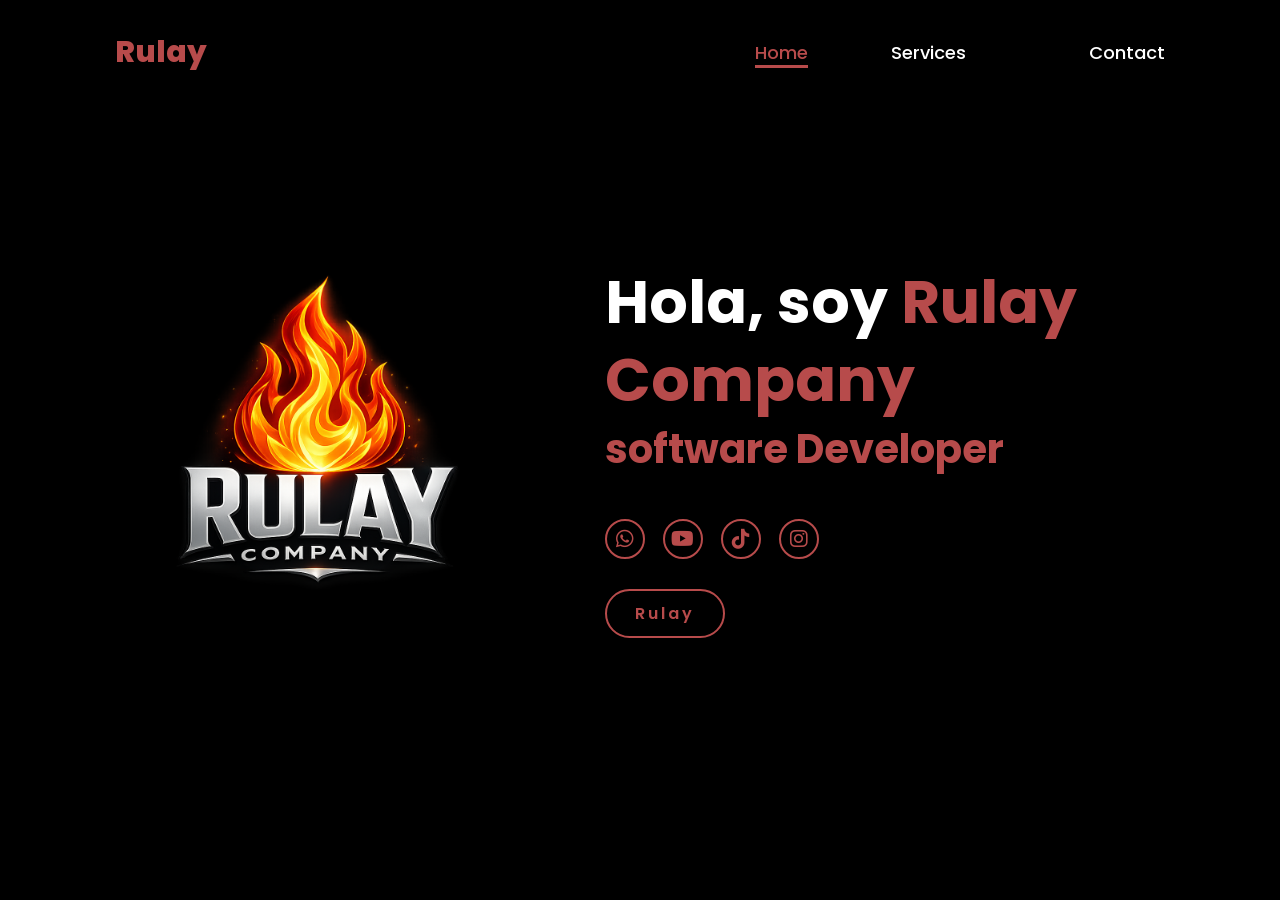
==== index.html @ 6d5b166e "RulayCompany" ====
<!DOCTYPE html>
<html lang="en">
    
<head>
    <meta charset="UTF-8">
    <meta name="viewport" content="width=device-width, initial-scale=1.0">
    <link rel="stylesheet" href="https://cdnjs.cloudflare.com/ajax/libs/font-awesome/6.5.2/css/all.min.css">
    <link rel="stylesheet" href="style.css">
    <title>Rulay Company</title>
</head>
<body>
    <header>
        <a href="#" class="logo">Rulay </a>

        <nav>
            <a href="#" class="active"> Home</a>
            <a href="#" ></a>
            <a href="./Services/index.html" >Services</a>
            <a href="#" ></a>
            <a href="#" ></a>
            <a href="#" >Contact</a>
        </nav>
    </header>
    <section class="home">
        <div class="home-img">
            <img src="./1.png" alt="">
        </div>
        <div class="home-content">
            <h1>Hola, soy <span>Rulay Company</span></h1>
            <h3 class="typing-text"> <span></span></h3>
            <p></p>
            <div class="social-icons">
                <a href="https://w.app/rulaycompany"><i class="fa-brands fa-whatsapp"></i></a>
                <a href="https://www.youtube.com/@Rulaycompany"><i class="fa-brands fa-youtube"></i></a>
                <a href="https://www.tiktok.com/@rulay_company"><i class="fa-brands fa-tiktok"></i></a>
                <a href="https://www.instagram.com/rulaycompany/"><i class="fa-brands fa-instagram"></i></a>
                
            </div>
            <a href="#" class="btn">Rulay</a>
        </div>
    </section>
</body>
</html>
---- style.css ----
@import url('https://fonts.googleapis.com/css2?family=Poppins:wght@100;200;300;400;500;600&display=swap');

*{
    margin: 0;
    padding: 0;
    box-sizing: border-box;
    text-decoration: none;
    border: none;
    outline: none;
    font-family: 'Poppins', sans-serif;
}

html{
    font-size: 62.5%;
}

body{
    width: 100%;
    height: 100vh;
    overflow-x: hidden;
    background-color: black;
    color: white;
}

header{
    margin-top: 20px;
    position: fixed;
    top: 0;
    left: 0;
    width: 100%;
    padding: 1rem 9%;
    background-color: transparent;
    filter: drop-shadow(10px);
    display: flex;
    justify-content: space-between;
    align-items: center;
    z-index: 100;
}

.logo{
    font-size: 3rem;
    color: #b74b4b;
    font-weight: 800;
    cursor: pointer;
    transition: 0.5s ease;
}

.logo:hover{
    transform: scale(1.1);
}

nav a{
    font-size: 1.8rem;
    color: white;
    margin-left: 4rem;
    font-weight: 500;
    transition: 0.3s ease;
    border-bottom: 3px solid transparent;
}

nav a:hover,
nav a.active{
    color: #b74b4b;
    border-bottom: 3px solid #b74b4b;
}

@media(max-width:995px){
    nav{
        position: absolute;
        display: none;
        top: 0;
        right: 0;
        width: 40%;
        border-left: 3px solid #b74b4b;
        border-bottom: 3px solid #b74b4b;
        border-bottom-left-radius: 2rem;
        padding: 1rem solid;
        background-color: #161616;
        border-top: 0.1rem solid rgba(0,0,0,0.1);
    }

    nav.active{
        display: block;
    }

    nav a{
        display: block;
        font-size: 2rem;
        margin: 3rem 0;
    }

    nav a:hover,
    nav a.active{
        padding: 1rem;
        border-radius: 0.5rem;
        border-bottom: 0.5rem solid #b74b4b;
    }
}

section{
    min-height: 100vh;
    padding: 5rem 9% 5rem;
}

.home{
    display: flex;
    justify-content: center;
    align-items: center;
    gap: 8rem;
    background-color: black;
}

.home .home-content h1{
    font-size: 6rem;
    font-weight: 700;
    line-height: 1.3;
}

span{
    color: #b74b4b;
}

.home-content h3{
    font-size: 4rem;
    margin-bottom: 1rem;
    font-weight: 700;
}

.home-content p{
    font-size: 1.6rem;
}

.home-img{
    border-radius: 50%;
}

.home-img img{
    position: relative;
    width: 32vw;
    border-radius: 50%;
    box-shadow: 0 0 25px solid #b74b4b;
    cursor: pointer;
    transition: 0.2s linear;
}

.home-img img:hover{
    font-size: 1.8rem;
    font-weight: 500;
}

.social-icons a{
    display: inline-flex;
    justify-content: center;
    align-items: center;
    width: 4rem;
    height: 4rem;
    background-color: transparent;
    border: 0.2rem solid #b74b4b;
    font-size: 2rem;
    border-radius: 50%;
    margin: 3rem 1.5rem 3rem 0;
    transition: 0.3s ease;
    color: #b74b4b;
}

.social-icons a:hover{
    color: black;
    transform: scale(1.3) translateY(-5px);
    background-color: #b74b4b;
    box-shadow: 0  0 25px #b74b4b;
}

.btn{
    display: inline-block;
    padding: 1rem 2.8rem;
    background-color: black;
    border-radius: 4rem;
    font-size: 1.6rem;
    color: #b74b4b;
    letter-spacing: 0.3rem;
    font-weight: 600;
    border: 2px solid #b74b4b;
    transition: 0.3s ease;
    cursor: pointer;
}

.btn:hover{
    transform: scale3d(1.03);
    background-color: #b74b4b;
    color: black;
    box-shadow: 0 0 25px #b74b4b;
}

.typing-text{
    font-size: 34px;
    font-weight: 600;
    min-width: 280px;
}

.typing-text span{
    position: relative;
}

.typing-text span::before{
    content: "software Developer";
    color: #b74b4b;
    animation: words 20s infinite;
}

.typing-text span::after{
    content: "";
    background-color: black;
    position: absolute;
    width: calc(100% + 8px);
    height: 100%;
    border-left: 3px solid black;
    right: -8;
    animation: cursor 0.6s infinite;
}

@keyframes cursor{
    to{
        border-left: 3px solid #b74b4b;
    }
}

@keyframes words{
    0%, 20%{
        content: "Somos Casa de Cambio";
    }
    21%, 40%{
        content: "Cambio seguro";
    }
    41%, 60%{
        content: "Rápido";
    }
    61%, 80%{
        content: "Confiable";
    }
    81%, 100%{
        content: "";
    }
}

@media (max-width: 1000px){
    .home{
        gap: 4rem;
    }
}

@media(max-width:995px){
    .home{
        flex-direction: column;
        margin: 5rem 4rem;
    }

    .home .home-content h3{
        font-size: 2.5rem;
    }

    .home-content h1{
        font-size: 5rem;
    }

    .home-img img{
        width: 70vw;
        margin-top: 4rem;
    }
}
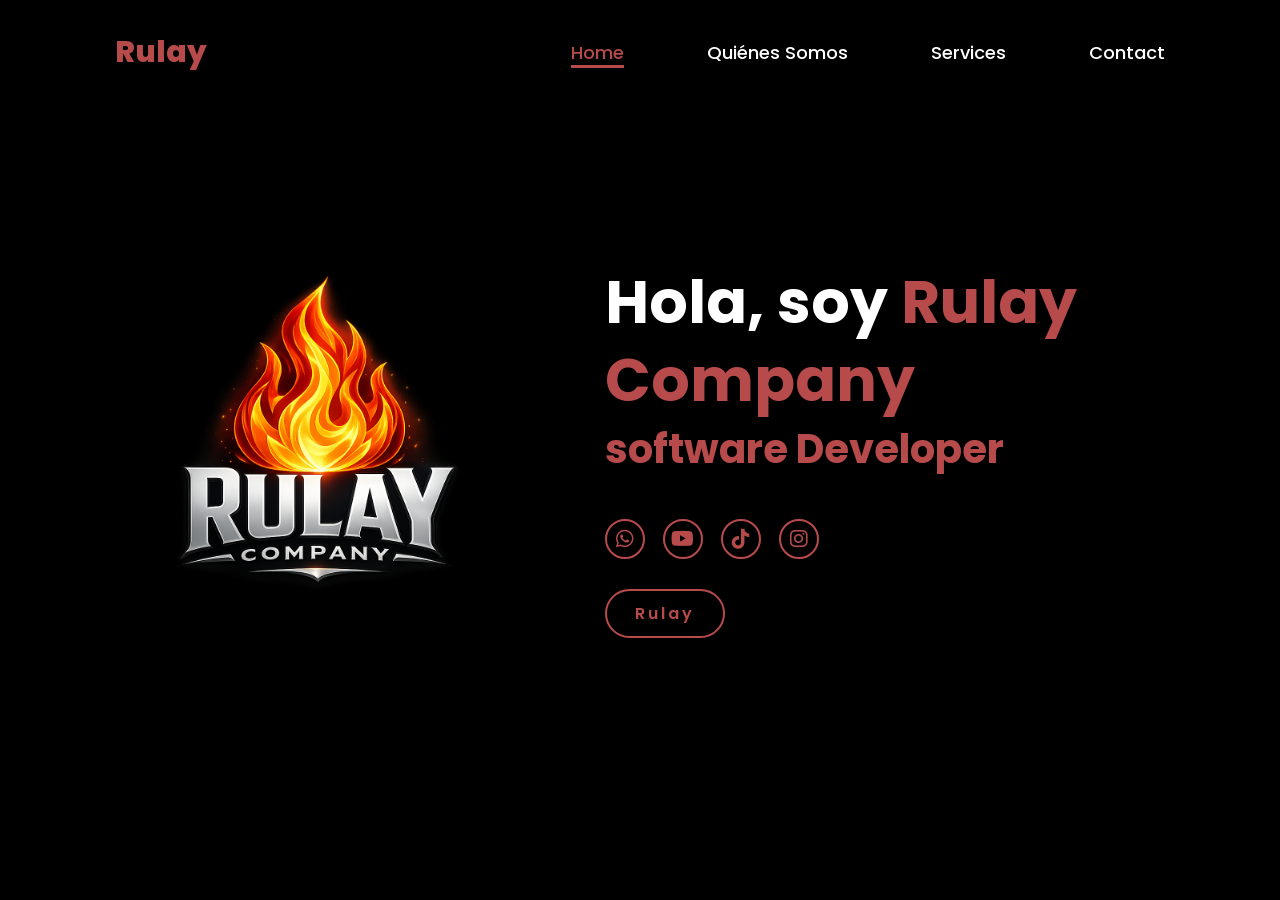
==== commit d67939ff: "yes" ====
--- a/index.html
+++ b/index.html
@@ -15,8 +15,9 @@
         <nav>
             <a href="#" class="active"> Home</a>
             <a href="#" ></a>
-            <a href="./Services/index.html" >Services</a>
+            <a href="/Quiénes Somos/index.html" >Quiénes Somos</a>
             <a href="#" ></a>
+            <a href="./pagina-mantenimiento/maintenance.html" >Services</a>
             <a href="#" ></a>
             <a href="#" >Contact</a>
         </nav>
@@ -36,7 +37,7 @@
                 <a href="https://www.instagram.com/rulaycompany/"><i class="fa-brands fa-instagram"></i></a>
                 
             </div>
-            <a href="#" class="btn">Rulay</a>
+            <a href="./Quiénes Somos/index.html" class="btn">Rulay</a>
         </div>
     </section>
 </body>
